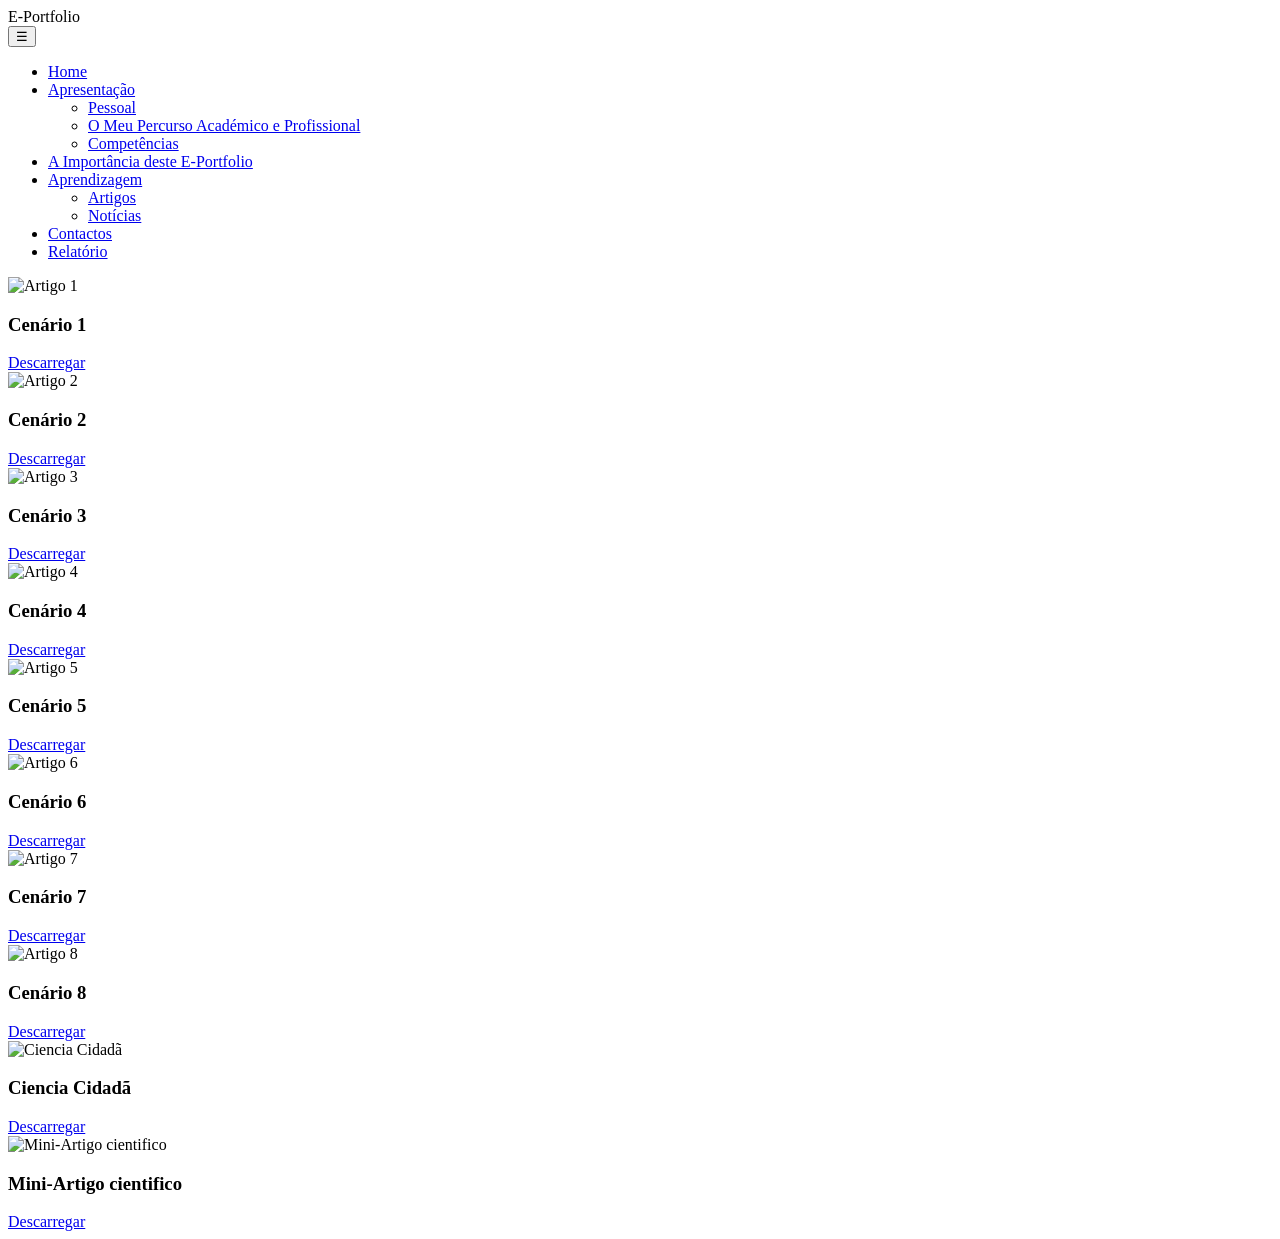
==== artigos.html @ 7ae8c2af "Add files via upload" ====
<!DOCTYPE html>
<html lang="pt">
<head>
    <meta charset="UTF-8">
    <title>Artigos</title>
    <link rel="stylesheet" href="css/artigos.css">
</head>
<body>

<header>
    <div class="logo">E-Portfolio</div>
    <button id="menu-btn">☰</button>

    <nav id="nav">
        <ul class="nav-links">
            <li><a href="index.html">Home</a></li>
            <li class="dropdown">
                <a href="apresentacao.html" class="dropdown-toggle">Apresentação</a>
                <ul class="dropdown-menu">
                    <li><a href="apresentacao.html#pessoal">Pessoal</a></li>
                    <li><a href="apresentacao.html#percurso">O Meu Percurso Académico e Profissional</a></li>
                    <li><a href="apresentacao.html#competencias">Competências</a></li>
                </ul>
            </li>
            <li><a href="importancia.html">A Importância deste E-Portfolio</a></li>
            <li class="dropdown">
                <a href="#" class="dropdown-toggle">Aprendizagem</a>
                <ul class="dropdown-menu">
                    <li><a href="artigos.html">Artigos</a></li>
                    <li><a href="noticias.html">Notícias</a></li>
                </ul>
            </li>
            <li><a href="contactos.html">Contactos</a></li>
            <li><a href="relatorio.html">Relatório</a></li>
        </ul>
    </nav>
</header>

<section class="cards">
    <div class="card">
        <img src="img/artigos/c1.png" alt="Artigo 1">
        <h3>Cenário 1</h3>
        <a href="artigos/C1.docx" download class="btn">Descarregar</a>
    </div>

    <div class="card">
        <img src="img/artigos/c2.png" alt="Artigo 2">
        <h3>Cenário 2</h3>
        <a href="artigos/C2.docx" download class="btn">Descarregar</a>
    </div>

    <div class="card">
        <img src="img/artigos/c3.png" alt="Artigo 3">
        <h3>Cenário 3</h3>
        <a href="artigos/C3.docx" download class="btn">Descarregar</a>
    </div>

    <div class="card">
        <img src="img/artigos/c4.png" alt="Artigo 4">
        <h3>Cenário 4</h3>
        <a href="artigos/C4.docx" download class="btn">Descarregar</a>
    </div>

    <div class="card">
        <img src="img/artigos/c5.png" alt="Artigo 5">
        <h3>Cenário 5</h3>
        <a href="artigos/C5.zip" download class="btn">Descarregar</a>
    </div>

    <div class="card">
        <img src="img/artigos/c6.png" alt="Artigo 6">
        <h3>Cenário 6</h3>
        <a href="artigos/artigo2.pdf" download class="btn">Descarregar</a>
    </div>

    <div class="card">
        <img src="img/artigos/c7.png" alt="Artigo 7">
        <h3>Cenário 7</h3>
        <a href="artigos/artigo2.pdf" download class="btn">Descarregar</a>
    </div>

    <div class="card">
        <img src="img/artigos/c8.png" alt="Artigo 8">
        <h3>Cenário 8</h3>
        <a href="artigos/C8.rar" download class="btn">Descarregar</a>
    </div>

    <div class="card">
        <img src="img/artigos/ciencia.png" alt="Ciencia Cidadã">
        <h3>Ciencia Cidadã</h3>
        <a href="artigos/CIENCIA.docx" download class="btn">Descarregar</a>
    </div>

    <div class="card">
        <img src="img/artigos/mini-artigo.png" alt="Mini-Artigo cientifico">
        <h3>Mini-Artigo cientifico</h3>
        <a href="artigos/mini-artigo.pdf" download class="btn">Descarregar</a>
    </div>
</section>

<script src="js/script.js"></script>
</body>
</html>
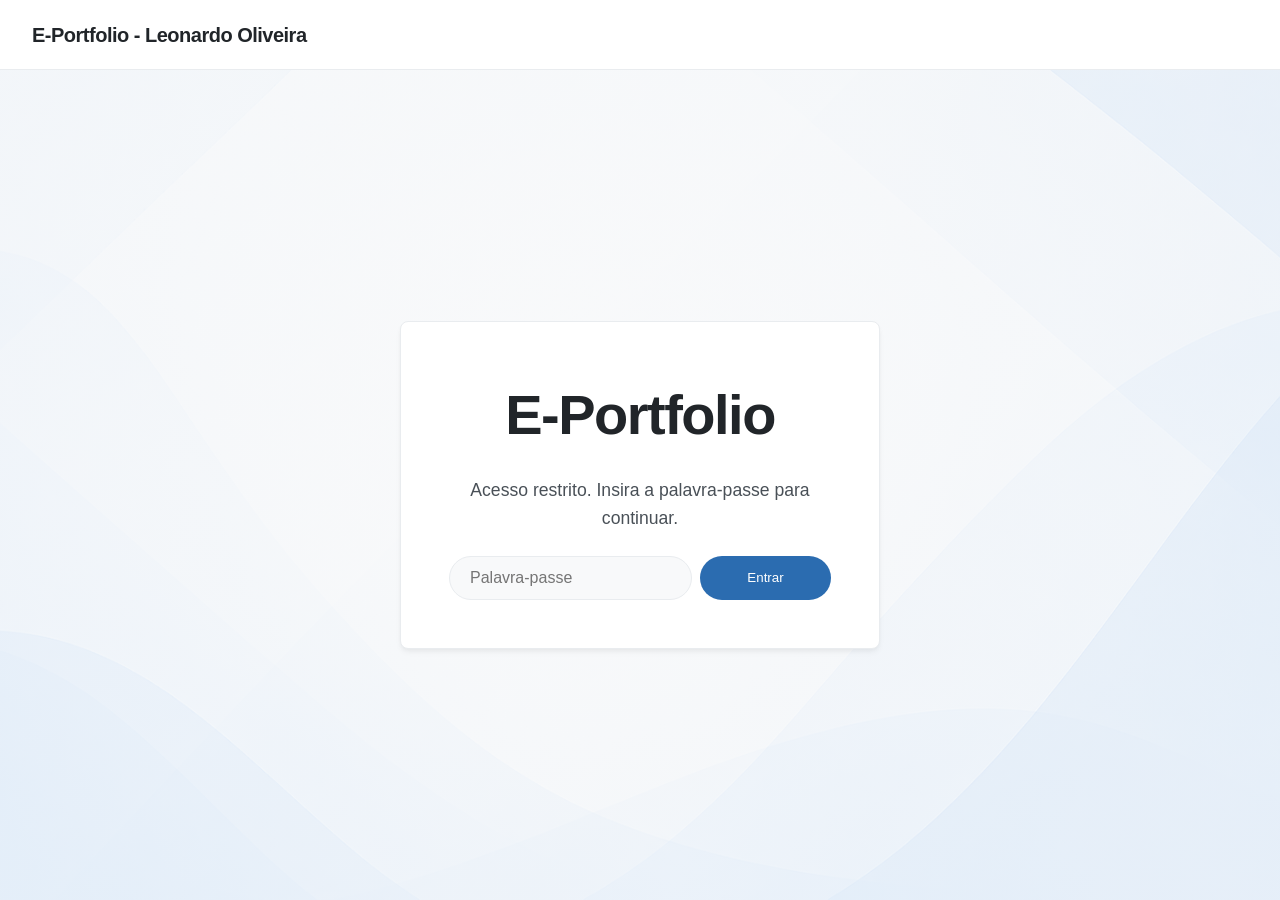
==== commit 5db58967: "Add files via upload" ====
--- a/artigos.html
+++ b/artigos.html
@@ -2,7 +2,7 @@
 <html lang="pt">
 <head>
     <meta charset="UTF-8">
-    <title>Artigos</title>
+    <title>Artigo</title>
     <link rel="stylesheet" href="css/artigos.css">
 </head>
 <body>
--- a/css/artigos.css
+++ b/css/artigos.css
@@ -0,0 +1,72 @@
+@import url('style.css');
+
+.cards {
+    max-width: 900px;
+    margin: 3rem auto;
+    padding: 0 1.5rem;
+    display: grid;
+    grid-template-columns: repeat(auto-fit, minmax(300px, 1fr));
+    gap: 2rem;
+}
+
+.cards .card {
+    background: var(--card-bg);
+    border: 1px solid var(--border-color);
+    border-radius: var(--radius);
+    box-shadow: var(--shadow-subtle);
+    padding: 0;
+    display: flex;
+    flex-direction: column;
+    overflow: hidden;
+    transition: transform 0.2s ease, box-shadow 0.2s ease;
+}
+
+.cards .card:hover {
+    transform: translateY(-2px);
+}
+
+.cards .card img {
+    width: 100%;
+    height: 190px;
+    object-fit: cover;
+    border-bottom: 1px solid var(--border-color);
+    background-color: #f1f3f5;
+}
+
+.cards .card h3 {
+    font-size: 1.2rem;
+    font-weight: 600;
+    color: var(--text-main);
+    padding: 1.5rem 1.5rem 0.75rem 1.5rem;
+}
+
+.btn {
+    display: inline-block;
+    text-decoration: none;
+    text-align: center;
+    font-size: 0.88rem;
+    font-weight: 500;
+    background-color: transparent;
+    color: var(--accent);
+    border: 1px solid var(--accent);
+    padding: 0.6rem 1.2rem;
+    margin: 0 1.5rem 1.5rem 1.5rem;
+    border-radius: 6px;
+    transition: var(--transition);
+}
+
+.btn:hover {
+    background-color: var(--accent);
+    color: #ffffff;
+}
+
+@media (max-width: 768px) {
+    .cards {
+        margin: 1.5rem auto;
+        gap: 1.5rem;
+        grid-template-columns: 1fr;
+    }
+    .cards .card img {
+        height: 170px;
+    }
+}
